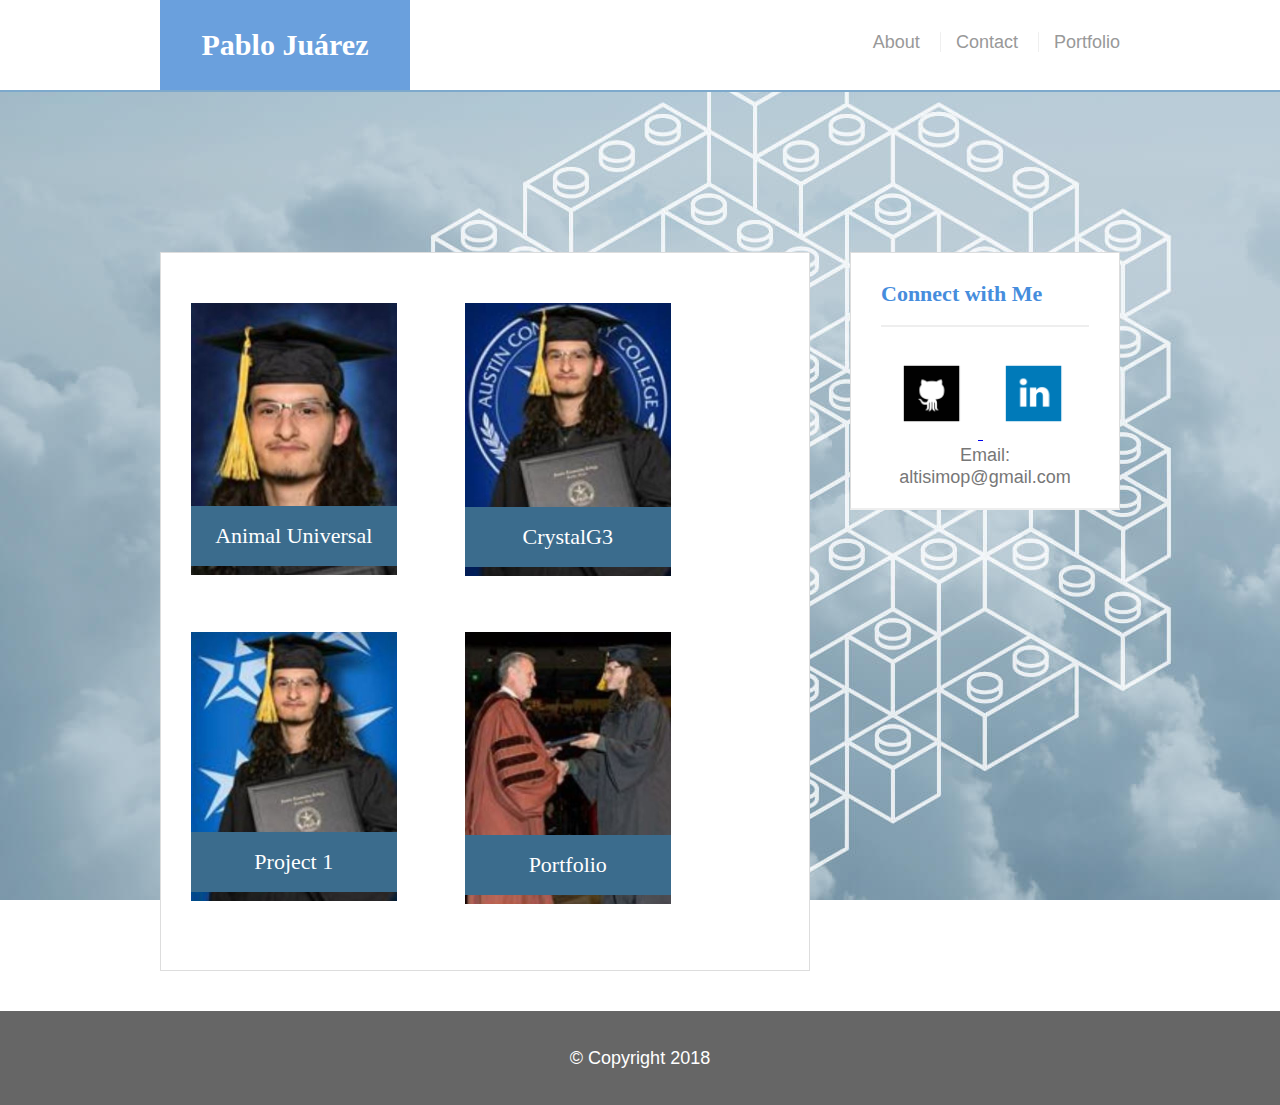
==== portfolio.html @ d900b5a8 "updated README.md. & imported last weeks portfolio project." ====
<!DOCTYPE html>
<html>

<head>
    <meta charset="utf-8" />
    <meta http-equiv="X-UA-Compatible" content="IE=edge">
    <title> </title>
    <meta name="viewport" content="width=device-width, initial-scale=1">
    <link rel="stylesheet" type="text/css" href="assets/css/reset.css" />
    <link rel="stylesheet" type="text/css" media="screen" href="assets/css/style.css" />

</head>

<body>
    <header id="masthead">
        <div class="container">
            <a href="index.html" id="logo">Pablo Ju&aacute;rez </a>
            <nav>
                <a href="index.html">About</a>
                <a href="contact.html">Contact</a>
                <a href="portfolio.html">Portfolio</a>
            </nav>
        </div>
    </header>

    <div id="main-container" class="container">
        <section class="main-container">

            <div class="work">
                <a href="https://github.com/PabloJ22/Animal-Universal-2">
                    <h3>Animal Universal</h3>
                </a>
                <img src="assets/images/grad-headshot.JPG" class="mini-images" alt="Pablo Headshot">
            </div>
            <div class="work">
                <a href="https://github.com/PabloJ22/CrystalG3">
                    <h3>CrystalG3</h3>
                </a>
                <img src="assets/images/grad-acc1.JPG" class="mini-images" alt="Pablo grad pose1">
            </div>
            <div class="work">
                <a href="https://github.com/UTCBC-Team5/Project1">
                    <h3>Project 1</h3>
                </a>
                <img src="assets/images/grad-acc2.JPG" class="mini-images" alt="Pablo grad pose2">
            </div>
            <div class="work">
                <h3>Portfolio</h3>
                <img src="assets/images/grad-w-dude.JPG" class="mini-images" alt="Pablo shaking hands with grad dude">
            </div>


        </section>

        <section class="sidebar">
            <div id="connect">
                <h2>Connect with Me</h2>
                <a href="https://github.com/PabloJ22" target="_blank">
                    <img src="assets/images/github_square_512x512.png" class="socialM" alt="github icon">
                </a>
                <a href="https://www.linkedin.com/in/pablo-juarez22/" target="_blank">
                    <img src="assets/images/linkedin_512x512.png" class="socialM" alt="linkedin icon">
                </a>
                <p> Email: altisimop@gmail.com</p>

            </div>
        </section>
    </div>


    <footer>
        <div class="container">
            <p>&copy; Copyright 2018 </p>
        </div>
    </footer>







</body>

</html>
---- assets/css/style.css ----
* {
    box-sizing: border-box;
}

body {
    background: url(../images/enterprise-cloud-building-blocks.jpg);
    background-repeat: no-repeat;
    background-attachment: fixed;
    font-size: 18px;
    line-height: 34px;
    font-family: 'arial', 'helvetica neue', Helvetica, sans-serif;
    color: #777;
}

.container {
    width: 100%;
    max-width: 960px;
    margin: 0 auto;
    clear: both;
}

h1,
h2,
h3,
p {
    margin-bottom: 20px;
}

p:last-child {
    margin-bottom: 0;
    text-align: center;
}

h1,
h2,
h3 {
    font-family: 'georgia', 'Times New Roman', Times, serif;
    font-weight: 700;
    color: #468ddd;
}

h1 {
    font-size: 30px;
    line-height: 49px;
    border-bottom: 3px solid #ddd;
    padding-bottom: 20px;
}

h2,
h3 {
    font-size: 22px;
}

/*header*/

#masthead {
    background: rgb(255, 255, 255);
    margin: 0 0 30px;
    z-index: 99;
    color: rgb(255, 0, 0);
    overflow: auto;
    border-bottom: 2px solid rgb(125, 169, 204);
    /* position: fixed; */
    width: 100%;
}

#logo {
    width: 250px;
    height: 90px;
    background: #6aa0dd;
    float: left;
    font-family: 'georgia', 'Times New Roman', Times, serif;
    text-align: center;
    line-height: 90px;
    color: #fff;
    font-weight: 700;
    font-size: 30px;
    text-decoration: none;
}

nav {
    float: right;
    margin-top: 25px;
}

nav a {
    color: #999;
    text-decoration: none;
    margin-left: 15px;
    /* display: inline-block; */
    border-left: 1px solid #efefef;
    padding-left: 15px;
    line-height: 18px;
}

nav a:first-child {
    border-left: 0 none;
}

/*main section*/

#main-container {
    padding-top: 130px;
}

.main-container {
    background: #fff;
    padding: 30px;
    margin: 0 0 40px 0;
    width: 100%;
    max-width: 650px;
    float: left;
    border: 1px solid #ddd;
}

p i {
    font-style: italic;
}

.AbMeimage {
    width: 200px;
    height: auto;
    margin-top: 10px;
    float: left;
    margin-right: 25px;
}

/*sidebar*/

.sidebar {
    background: #fff;
    padding: 30px;
    width: 100%;
    max-width: 270px;
    float: right;
    border: 1px solid #ddd;
    margin-bottom: 20px;
}

h3,
h2,
.sidebar {
    border-bottom: 2px solid #eee;
    padding-bottom: 20px;
    margin-bottom: 15px;
    line-height: 22px;
}

.socialM {
    width: 62px;
    height: 62px;
    margin: 20px 15px 15px 20px;
}

/*footer*/

footer {
    background: #666;
    color: #fff;
    padding: 30px 0;
    clear: both;
}

/*portfolio*/

.work {
    width: 274px;
    overflow: auto;
    position: relative;
    float: left;
    margin: 20px 0 25px;
}

.work:nth-child(even) {
    margin-right: 40px;
}

.work img {
    width: 75%;
    border: 0 none;
    /* opacity: .8; */
}

.work h3 {
    border-bottom: 0;
    background: rgb(59, 108, 141);
    color: #fff;
    text-align: center;
    position: absolute;
    bottom: 20px;
    padding: 15px;
    width: 75%;
    line-height: 30px;
    margin-bottom: 0;
    font-weight: 300;
}
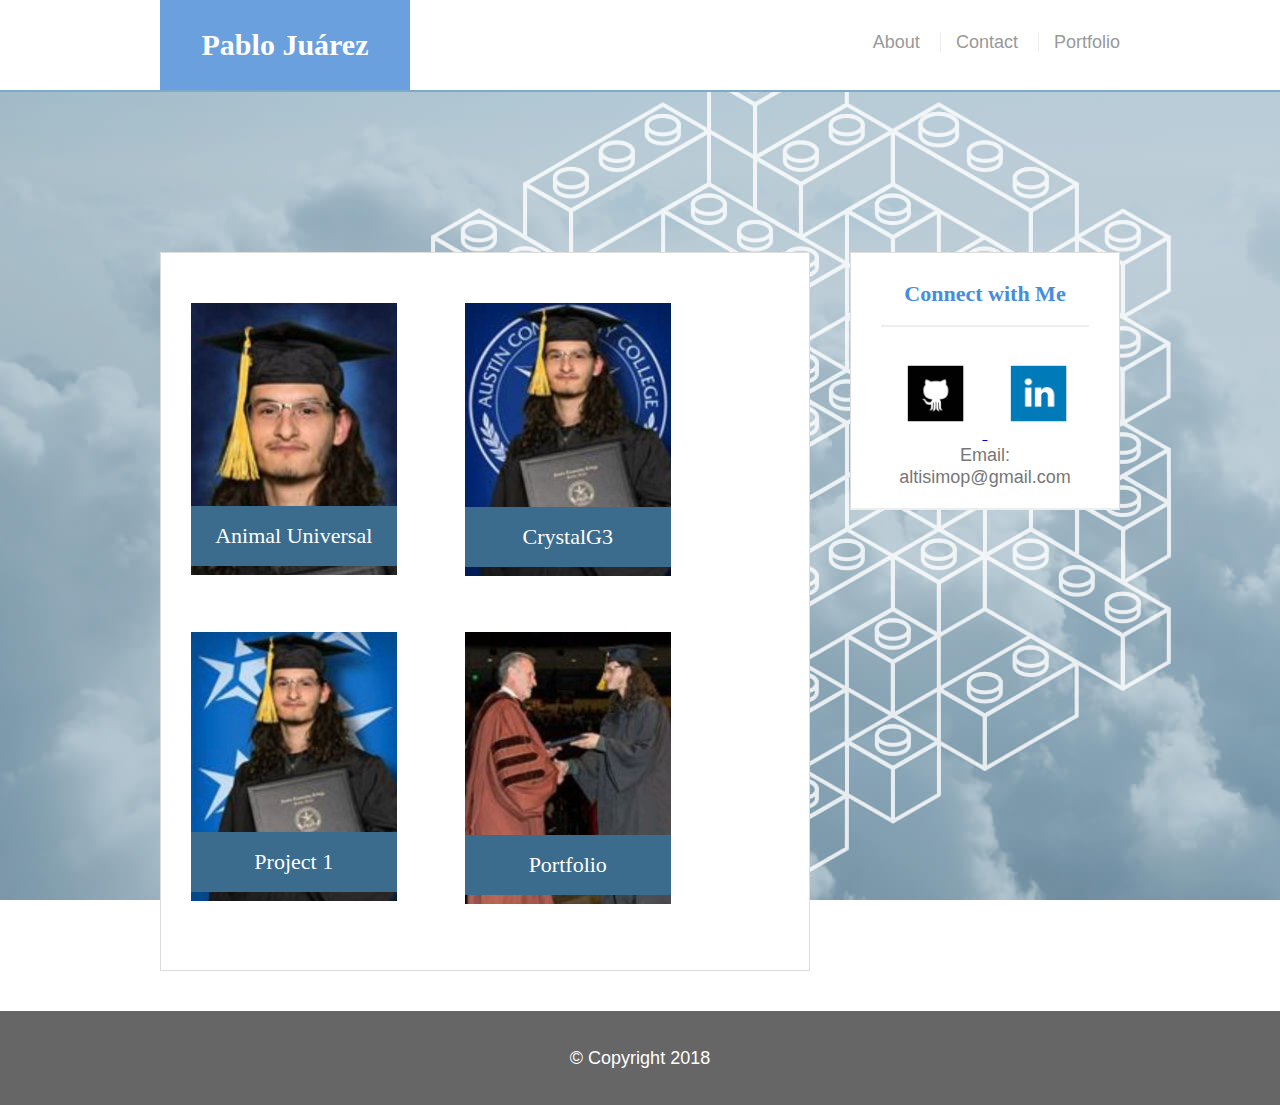
==== commit a36e6877: "made most of the site responsive except for the protfolio page after @media 980." ====
--- a/portfolio.html
+++ b/portfolio.html
@@ -24,6 +24,7 @@
     </header>
 
     <div id="main-container" class="container">
+
         <section class="main-container">
 
             <div class="work">
@@ -51,6 +52,7 @@
 
 
         </section>
+
 
         <section class="sidebar">
             <div id="connect">
--- a/assets/css/style.css
+++ b/assets/css/style.css
@@ -29,6 +29,7 @@
 p:last-child {
     margin-bottom: 0;
     text-align: center;
+
 }
 
 h1,
@@ -152,6 +153,10 @@
     margin: 20px 15px 15px 20px;
 }
 
+#connect {
+    text-align: center;
+}
+
 /*footer*/
 
 footer {
@@ -193,4 +198,187 @@
     line-height: 30px;
     margin-bottom: 0;
     font-weight: 300;
+}
+
+/* contact*/
+
+#contact-form ul {
+    margin-bottom: 20px;
+}
+
+#contact-form li {
+    margin-bottom: 10px;
+}
+
+label,
+input[type=text],
+input[type=email],
+textarea {
+    display: block;
+    width: 100%;
+}
+
+input[type=text],
+input[type=email],
+textarea {
+    display: block;
+    width: 100%;
+}
+
+input[type=text],
+input[type=email],
+textarea {
+    height: 35px;
+    border: 1px solid #ddd;
+    padding: 0 10px;
+    font-size: 14px;
+}
+
+textarea {
+    height: 200px;
+}
+
+input[type=submit] {
+    background: #4aaaa5;
+    border: 0 none;
+    color: #fff;
+    font-size: 18px;
+    padding: 10px 30px;
+    cursor: pointer;
+
+}
+
+@media only screen and (max-width: 980px) {
+    .container {
+        padding: 0 20px;
+        max-width: 768px;
+    }
+
+    #main-container {
+        padding-top: 50px;
+        margin: 0 0 40px 0;
+        text-align: center;
+    }
+
+    .main-section {
+        max-width: 420px;
+    }
+
+    .work {
+        width: 100px;
+    }
+
+    .auth-image {
+        width: 100%;
+        margin-bottom: 20px;
+    }
+
+    .sidebar {
+        margin-bottom: 40px;
+        width: 100%;
+        float: left;
+
+    }
+
+    .work {
+        width: 47%;
+        margin-bottom: 10px;
+
+    }
+
+    .work:nth-child(even) {
+        margin-right: 0;
+    }
+
+    .work:nth-child(odd) {
+        float: right;
+    }
+
+    .auth-image {
+        width: 50%;
+    }
+
+
+}
+
+@media only screen and (max-width: 714px) {
+
+    .main-section,
+    .sidebar {
+        max-width: 100%;
+    }
+
+    #main-container {
+        overflow: auto;
+        padding-top: 10px;
+
+    }
+
+    .sidebar {
+        margin-bottom: 40px;
+        position: left;
+    }
+
+    .work {
+        width: 47%;
+        margin-bottom: 10px;
+    }
+
+    .work:nth-child(even) {
+        margin-right: 0;
+    }
+
+    .work:nth-child(odd) {
+        float: right;
+    }
+
+    .auth-image {
+        width: 50%;
+    }
+
+    #projects {
+        text-align: center;
+    }
+}
+
+@media only screen and (max-width: 640px) {
+    #masthead {
+        position: static;
+        margin-bottom: 20px;
+    }
+
+    header.container {
+        padding: 0;
+    }
+
+    #main-container {
+        padding-top: 0;
+    }
+
+    #logo,
+    .work,
+    .auth-image {
+        width: 100%;
+
+    }
+
+    nav {
+        text-align: center;
+        width: 100%;
+        margin: 15px 0;
+    }
+
+    nav a {
+        width: 0;
+        padding-left: 0;
+        margin-left: 0;
+    }
+
+    /* h3 {
+        text-align: center;
+    } */
+
+    /* .main-container {
+        text-align: center;
+    } */
 }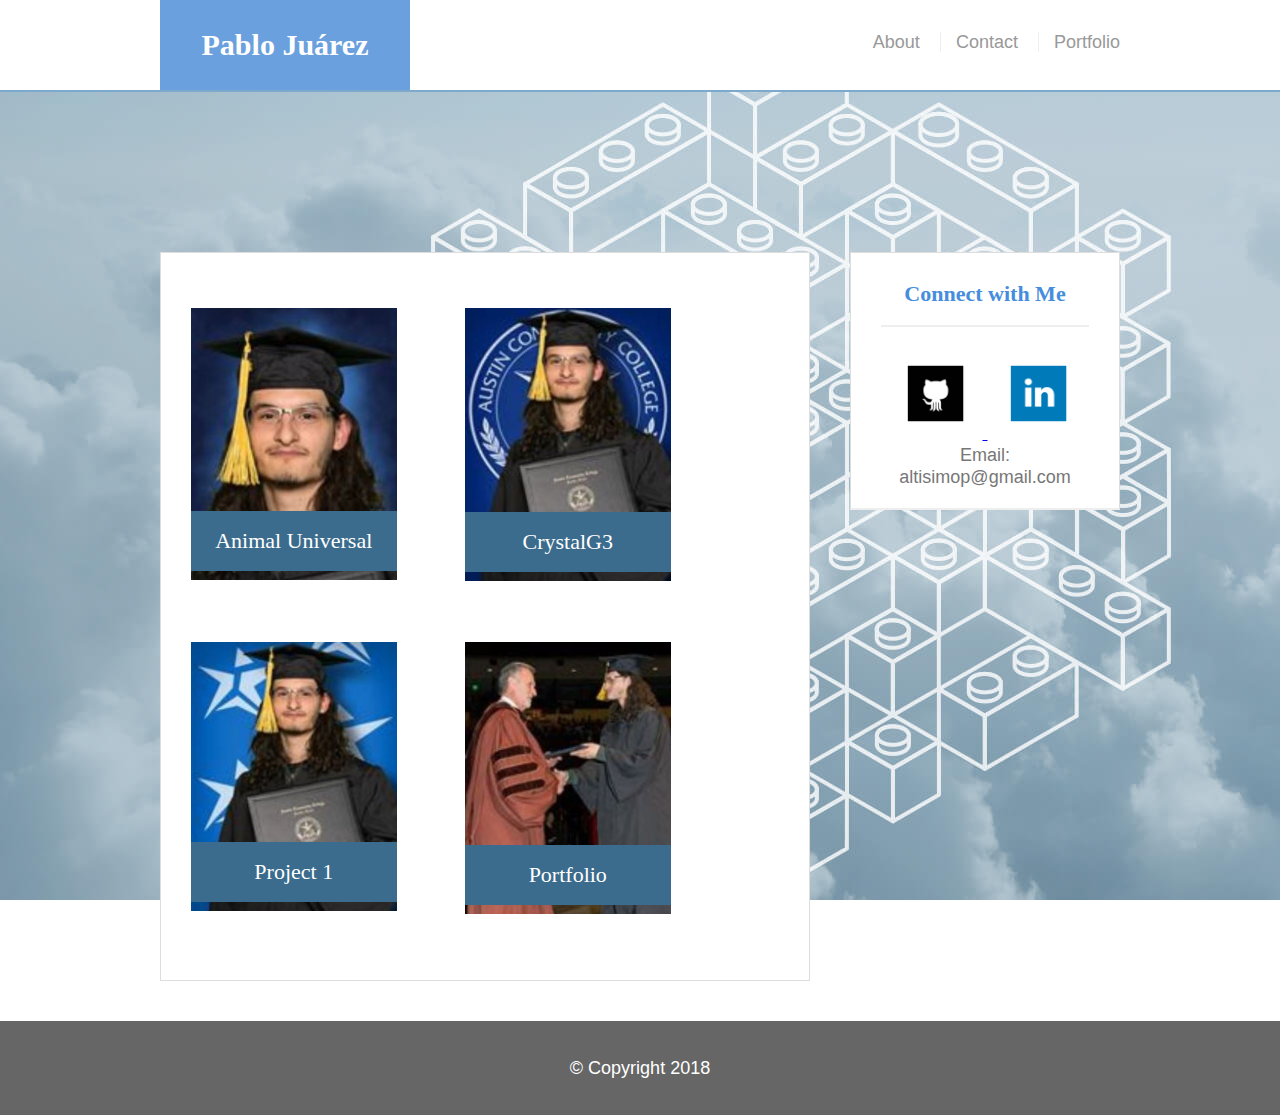
==== commit 72fc3775: "fixed the issue with the button alignment. the buttons were hanging off the side of the pictures aft" ====
--- a/portfolio.html
+++ b/portfolio.html
@@ -26,30 +26,33 @@
     <div id="main-container" class="container">
 
         <section class="main-container">
+            <div id="projects">
+                <div class="work">
+                    <a href="https://github.com/PabloJ22/Animal-Universal-2" target="_blank">
+                        <h3>Animal Universal</h3>
+                    </a>
+                    <img src="assets/images/grad-headshot.JPG" class="mini-images" alt="Pablo Headshot">
+                </div>
+                <div class="work">
+                    <a href="https://github.com/PabloJ22/CrystalG3" target="_blank">
+                        <h3>CrystalG3</h3>
+                    </a>
+                    <img src="assets/images/grad-acc1.JPG" class="mini-images" alt="Pablo grad pose1">
+                </div>
+                <div class="work">
+                    <a href="https://github.com/UTCBC-Team5/Project1" target="_blank">
+                        <h3>Project 1</h3>
+                    </a>
+                    <img src="assets/images/grad-acc2.JPG" class="mini-images" alt="Pablo grad pose2">
+                </div>
+                <div class="work">
+                    <a href="https://github.com/PabloJ22/My-Awesome-Portfolio" target="_blank">
+                        <h3>Portfolio</h3>
+                    </a>
 
-            <div class="work">
-                <a href="https://github.com/PabloJ22/Animal-Universal-2">
-                    <h3>Animal Universal</h3>
-                </a>
-                <img src="assets/images/grad-headshot.JPG" class="mini-images" alt="Pablo Headshot">
+                    <img src="assets/images/grad-w-dude.JPG" class="mini-images" alt="Pablo shaking hands with grad dude">
+                </div>
             </div>
-            <div class="work">
-                <a href="https://github.com/PabloJ22/CrystalG3">
-                    <h3>CrystalG3</h3>
-                </a>
-                <img src="assets/images/grad-acc1.JPG" class="mini-images" alt="Pablo grad pose1">
-            </div>
-            <div class="work">
-                <a href="https://github.com/UTCBC-Team5/Project1">
-                    <h3>Project 1</h3>
-                </a>
-                <img src="assets/images/grad-acc2.JPG" class="mini-images" alt="Pablo grad pose2">
-            </div>
-            <div class="work">
-                <h3>Portfolio</h3>
-                <img src="assets/images/grad-w-dude.JPG" class="mini-images" alt="Pablo shaking hands with grad dude">
-            </div>
-
 
         </section>
 
--- a/assets/css/style.css
+++ b/assets/css/style.css
@@ -173,7 +173,7 @@
     overflow: auto;
     position: relative;
     float: left;
-    margin: 20px 0 25px;
+    margin: 25px 0 25px;
 }
 
 .work:nth-child(even) {
@@ -183,6 +183,7 @@
 .work img {
     width: 75%;
     border: 0 none;
+
     /* opacity: .8; */
 }
 
@@ -298,6 +299,19 @@
         width: 50%;
     }
 
+    #projects a {
+        display: inline-block;
+        position: static;
+
+    }
+
+    h3 {
+        right: 32px;
+
+    }
+
+
+
 
 }
 
@@ -338,6 +352,38 @@
 
     #projects {
         text-align: center;
+    }
+
+    #projects a {
+        display: inline-block;
+        position: static;
+
+    }
+
+    h3 {
+        right: 32px;
+
+    }
+}
+
+@media only screen and (max-width: 690px) {
+    h3 {
+        right: 30.5px;
+
+    }
+}
+
+@media only screen and (max-width: 660px) {
+    h3 {
+        right: 29px;
+
+    }
+}
+
+@media only screen and (max-width: 640px) {
+    h3 {
+        right: 27px;
+
     }
 }
 
@@ -374,6 +420,12 @@
         margin-left: 0;
     }
 
+
+    h3 {
+        left: 66px;
+
+    }
+
     /* h3 {
         text-align: center;
     } */
